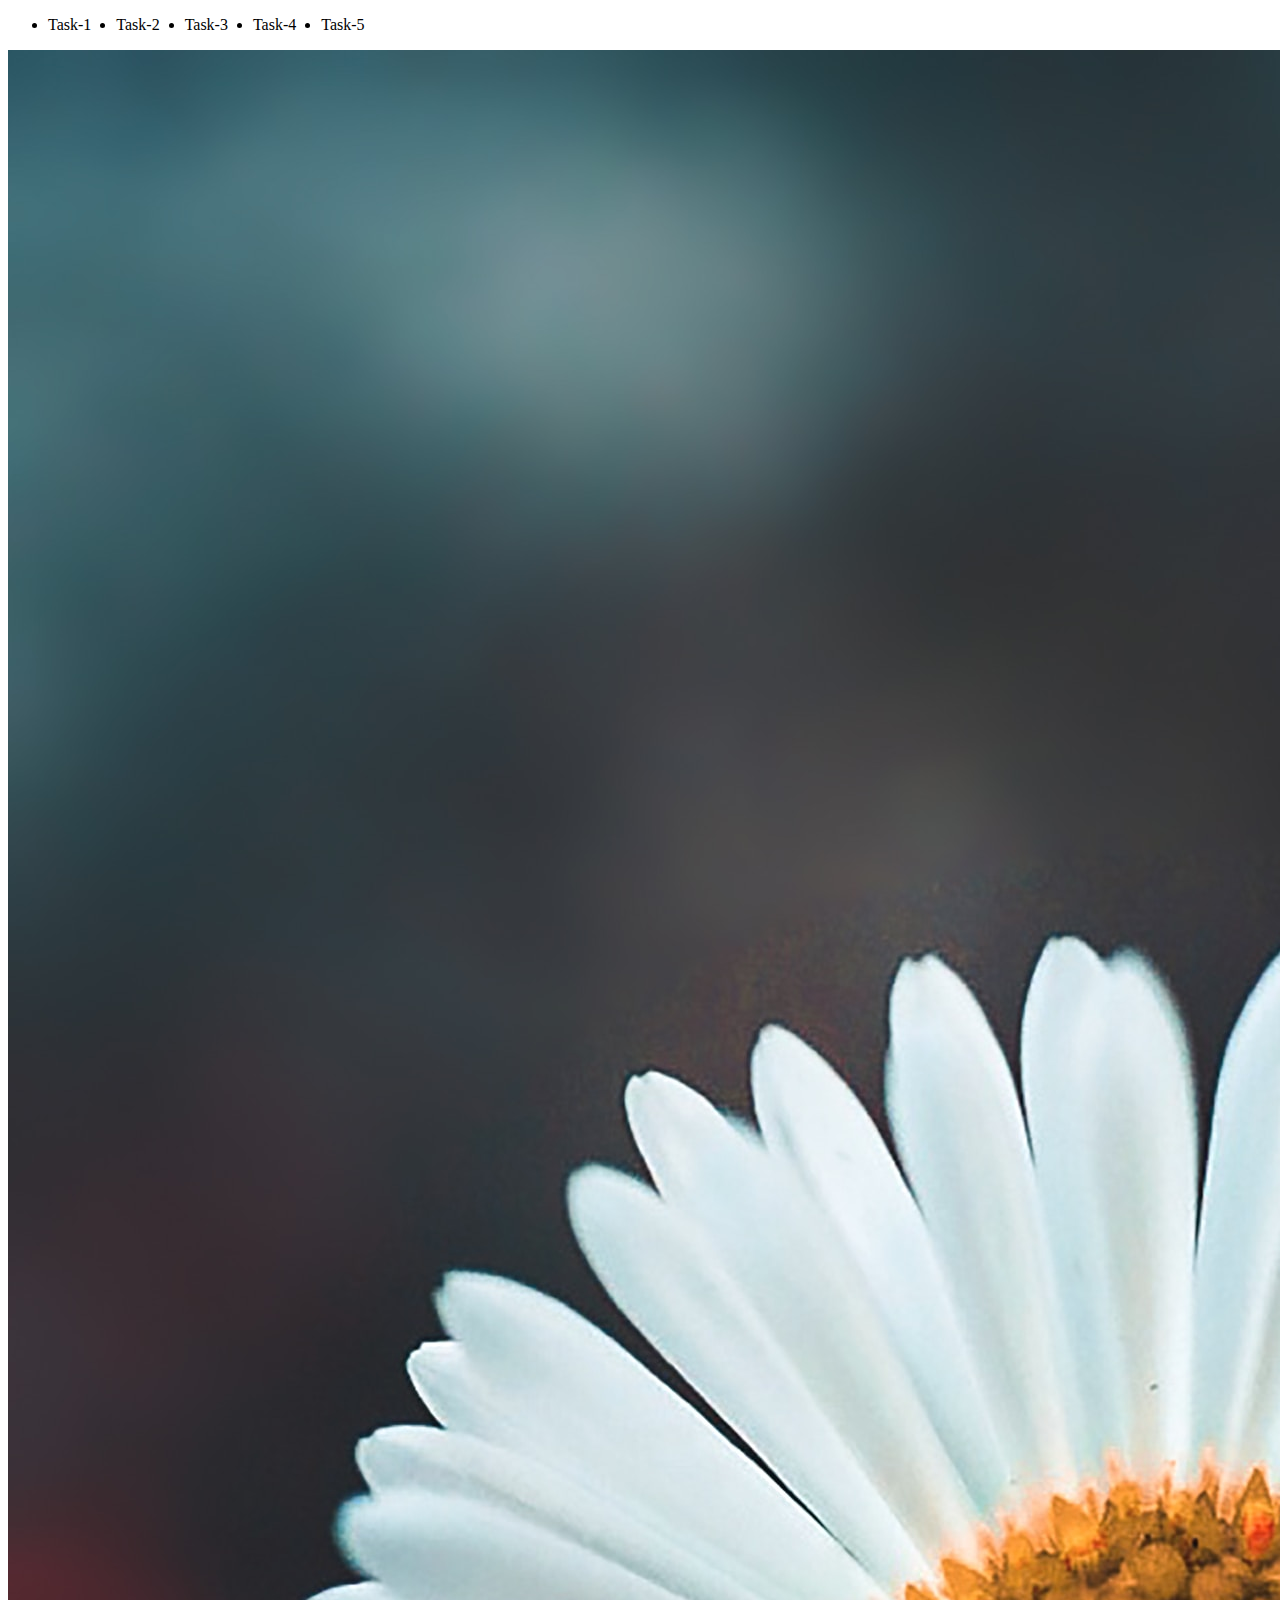
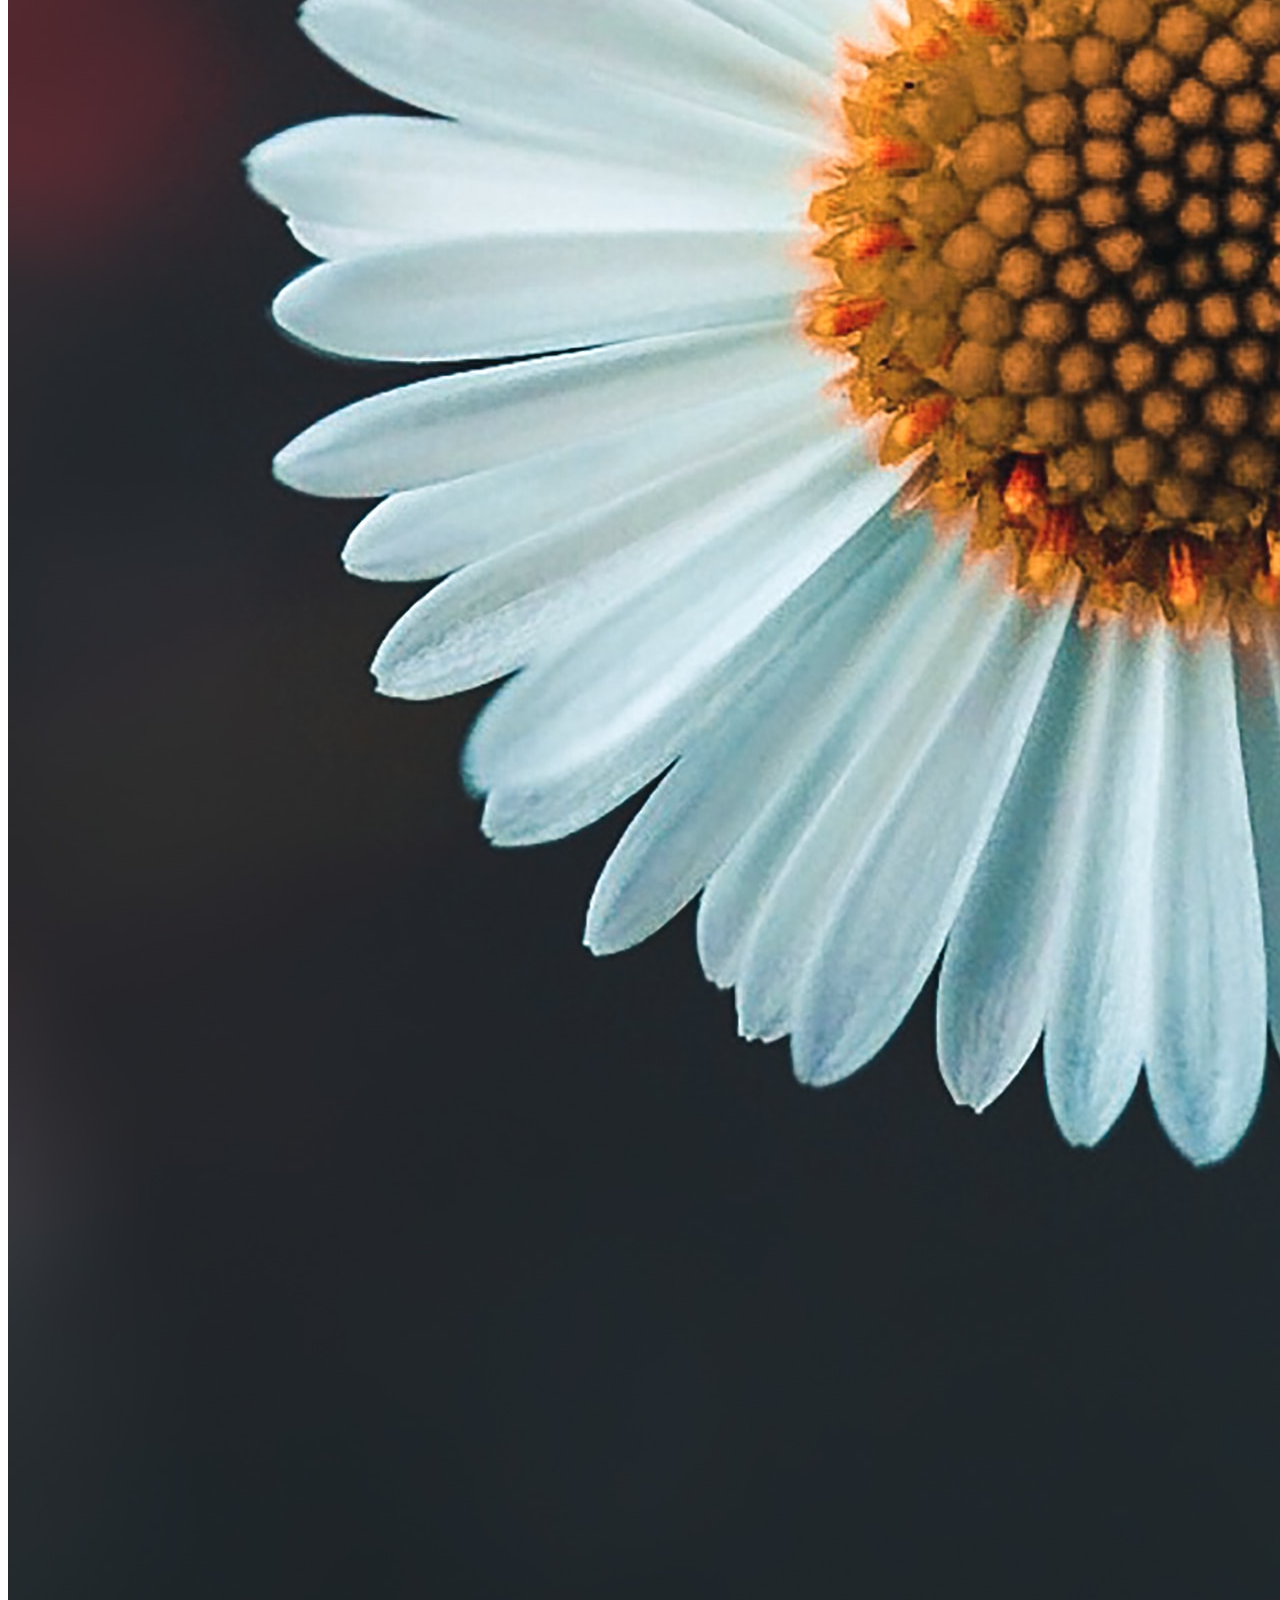
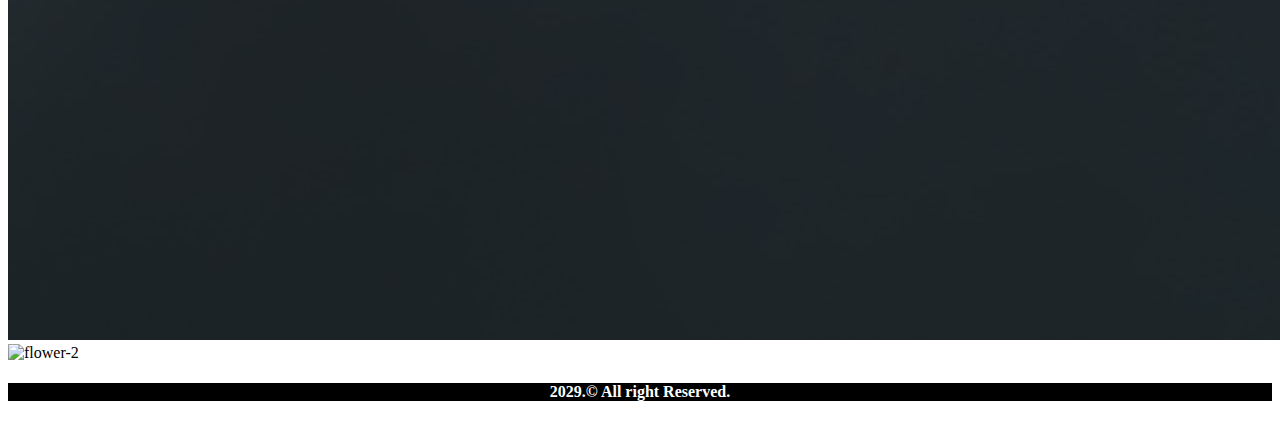
==== index.html @ 89fa7f47 "setting up index file" ====
<!DOCTYPE html>
<html lang="en">
<head>
    <meta charset="UTF-8">
    <meta name="viewport" content="width=device-width, initial-scale=1.0">
    <title>Practice</title>

    <!-- Styles are here -->
    <link rel="stylesheet" href="Styles/Styles.css">

    <style>
        .task-1{
            display: flex;
        }
    </style>

    
</head>
<body>
 <Header>
    <Nav>
        <ul>
            <li><a href="">Task-1</a></li>
            <li><a href="">Task-2</a></li>
            <li><a href="">Task-3</a></li>
            <li><a href="">Task-4</a></li>
            <li><a href="">Task-5</a></li>
        </ul>
    </Nav>
 </Header>
 <main>
    <div class="Task-1">
        <img src="image/aarn-giri-3tYZjGSBwbk-unsplash.jpg" alt="flower">
        <img src="image/sergey-shmidt-koy6FlCCy5s-unsplash.jpg" alt="flower-2">
    </div>
 </main>   
 <footer>
    <h4>2029.&copy; All right Reserved. </h4>
 </footer>
</body>
</html>
---- Styles/Styles.css ----
ul{
    display: flex;
    gap: 25px;

}
li{
    text-decoration: none;
}
li a{
    text-decoration: none;
    color: black;
}
li a:hover{
   background-color: rgba(63, 70, 92, 0.534);
}






footer{
    background-color: black;
    text-align: center;
}
footer h4{
    color: white;
}
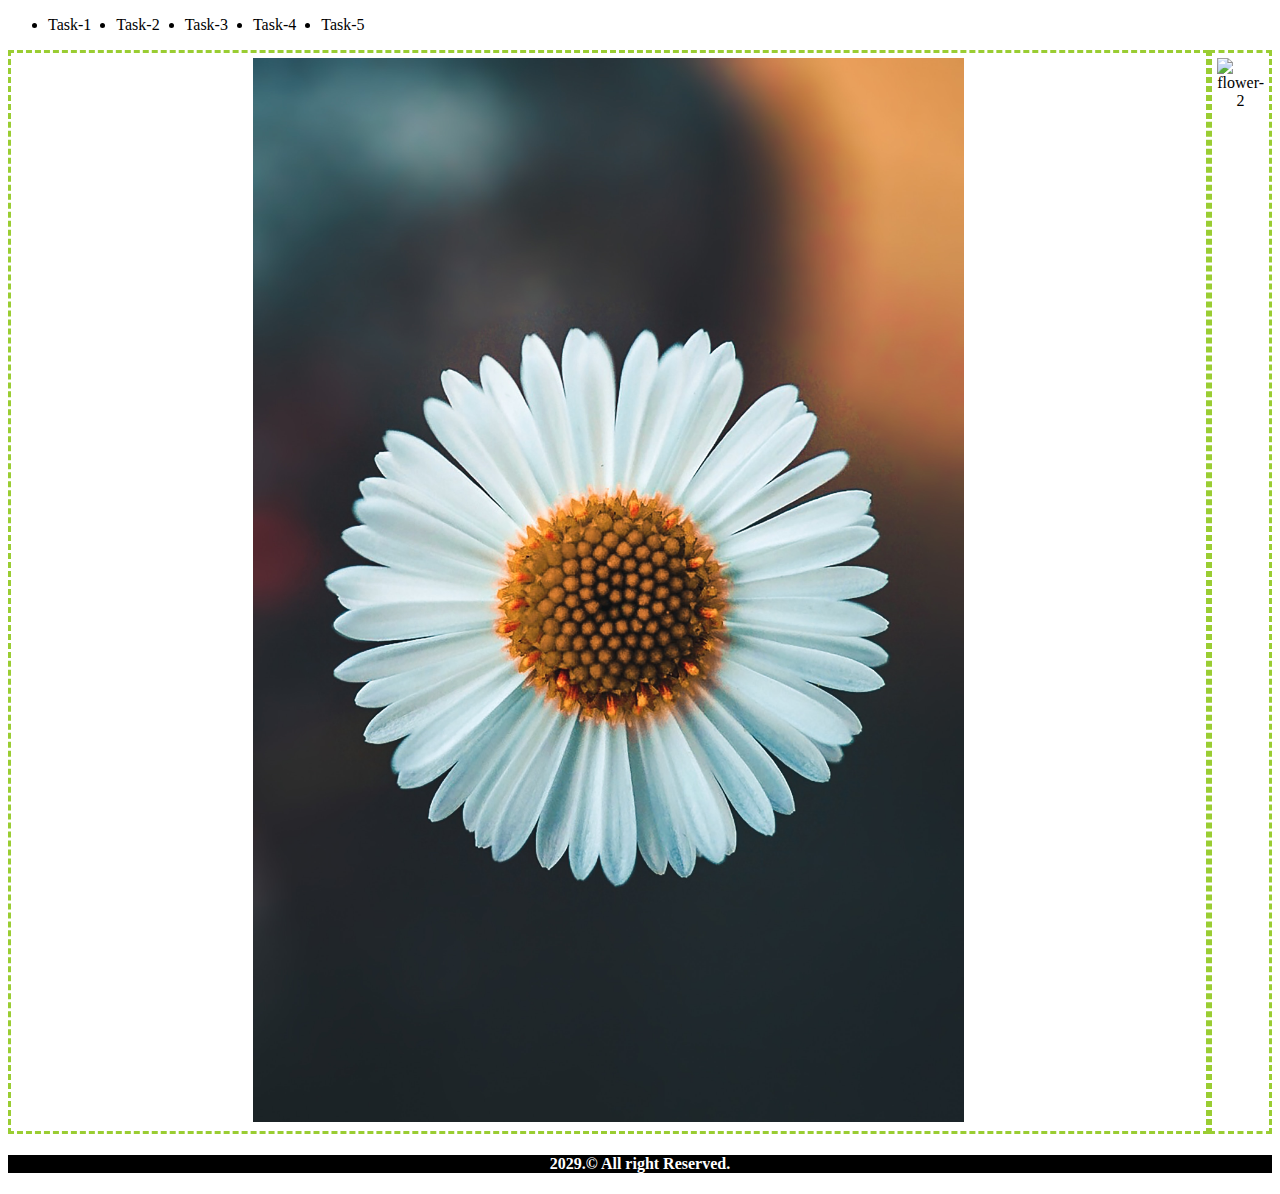
==== commit e3bdc49b: "task 1 done" ====
--- a/index.html
+++ b/index.html
@@ -9,12 +9,28 @@
     <link rel="stylesheet" href="Styles/Styles.css">
 
     <style>
-        .task-1{
+        .Task-1{
+            
             display: flex;
         }
+        .task-1-1{
+            text-align: center;
+             border: 3px yellowgreen dashed;
+             padding: 5px;
+        }
+
+        img{
+            width: 60%;
+        }
+
+        @media screen and (max-width:576px){
+            .Task-1{display: flex;
+        flex-direction: column;
+    }
+        
+    }
     </style>
 
-    
 </head>
 <body>
  <Header>
@@ -30,8 +46,9 @@
  </Header>
  <main>
     <div class="Task-1">
-        <img src="image/aarn-giri-3tYZjGSBwbk-unsplash.jpg" alt="flower">
-        <img src="image/sergey-shmidt-koy6FlCCy5s-unsplash.jpg" alt="flower-2">
+        <div class="task-1-1"><img src="image/aarn-giri-3tYZjGSBwbk-unsplash.jpg" alt="flower"></div>
+        <div class="task-1-1"><img src="image/sergey-shmidt-koy6FlCCy5s-unsplash.jpg" alt="flower-2">
+        </div>
     </div>
  </main>   
  <footer>
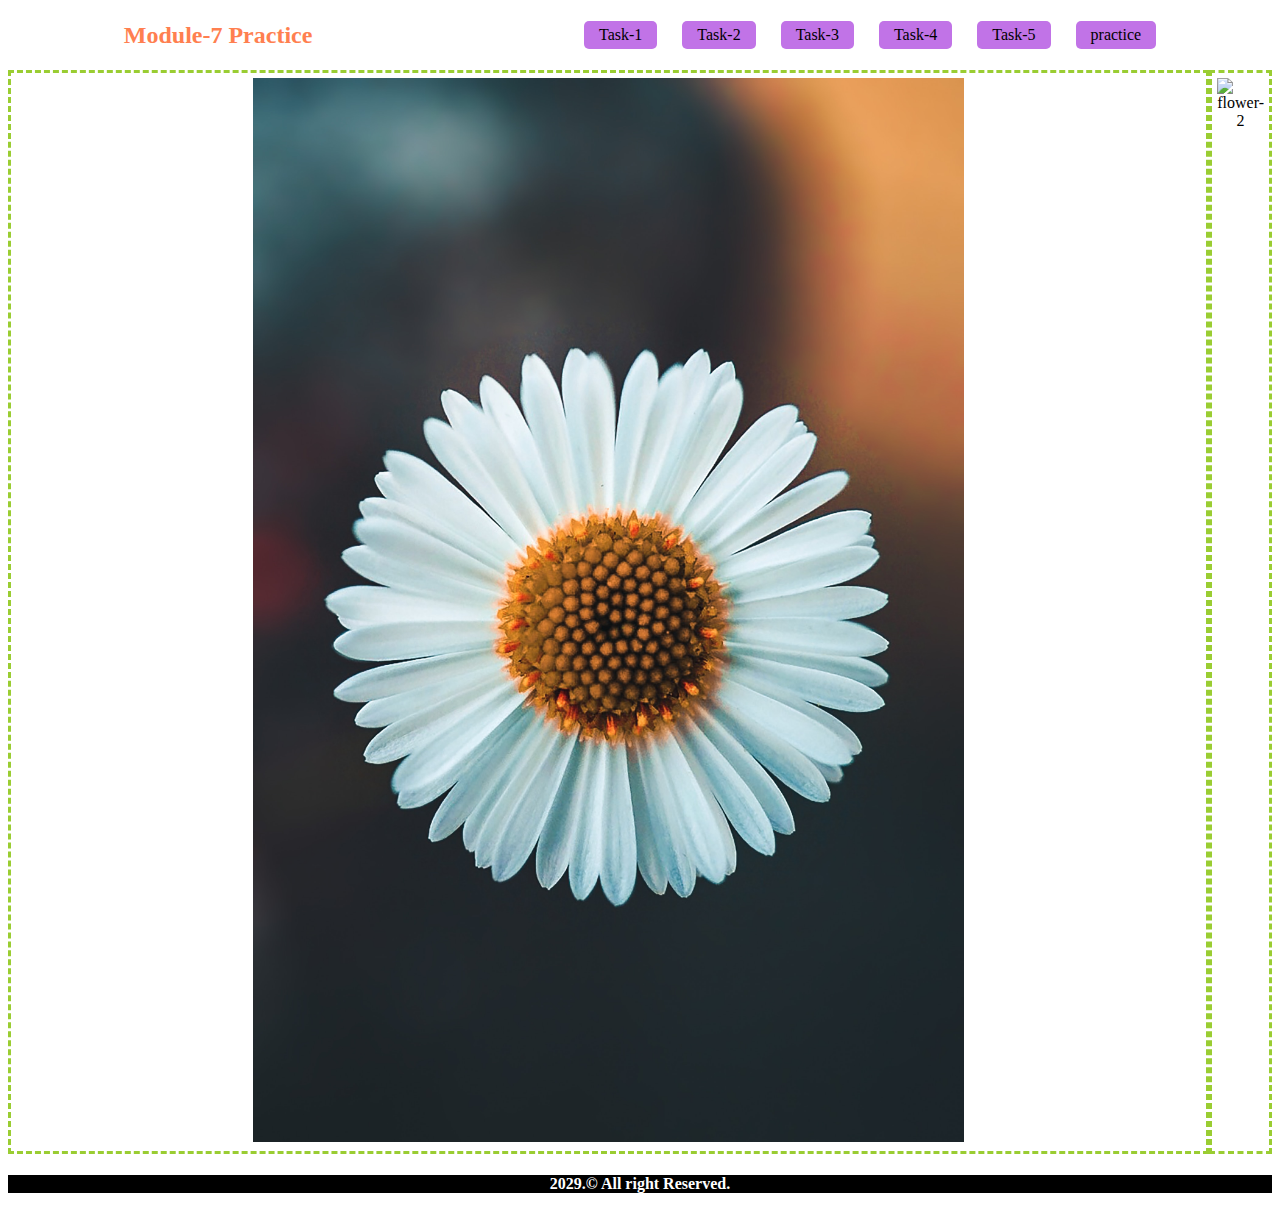
==== commit 3289c615: "updated nav" ====
--- a/index.html
+++ b/index.html
@@ -6,7 +6,7 @@
     <title>Practice</title>
 
     <!-- Styles are here -->
-    <link rel="stylesheet" href="Styles/Styles.css">
+    <link rel="stylesheet" href="Styles/navStyles.css">
 
     <style>
         .Task-1{
@@ -35,12 +35,14 @@
 <body>
  <Header>
     <Nav>
+        <h2>Module-7 Practice</h2>
         <ul>
-            <li><a href="">Task-1</a></li>
-            <li><a href="">Task-2</a></li>
-            <li><a href="">Task-3</a></li>
-            <li><a href="">Task-4</a></li>
-            <li><a href="">Task-5</a></li>
+            <li><a href="index.html">Task-1</a></li>
+            <li><a href="task-2.html">Task-2</a></li>
+            <li><a href="task-3.html">Task-3</a></li>
+            <li><a href="task-4.html">Task-4</a></li>
+            <li><a href="task-5.html">Task-5</a></li>
+            <li><a href="practice.html">practice</a></li>
         </ul>
     </Nav>
  </Header>
--- a/Styles/navStyles.css
+++ b/Styles/navStyles.css
@@ -0,0 +1,42 @@
+nav{
+    display: flex;
+    justify-content: space-around;
+    height: 50px;
+    margin-top: 10px;
+    margin-bottom: 10px;
+    align-items: center;
+}
+nav h2{
+    color: coral;
+}
+ul{
+    display: flex;
+    gap: 25px;
+
+}
+li{
+    list-style: none;
+    background-color: rgb(193, 115, 231);
+    border-radius: 5px;
+    padding: 5px 15px;
+}
+li a{
+    text-decoration: none;
+    color: black;
+}
+li a:hover{
+   background-color: rgba(63, 70, 92, 0.534);
+}
+
+
+
+
+
+
+footer{
+    background-color: black;
+    text-align: center;
+}
+footer h4{
+    color: white;
+}